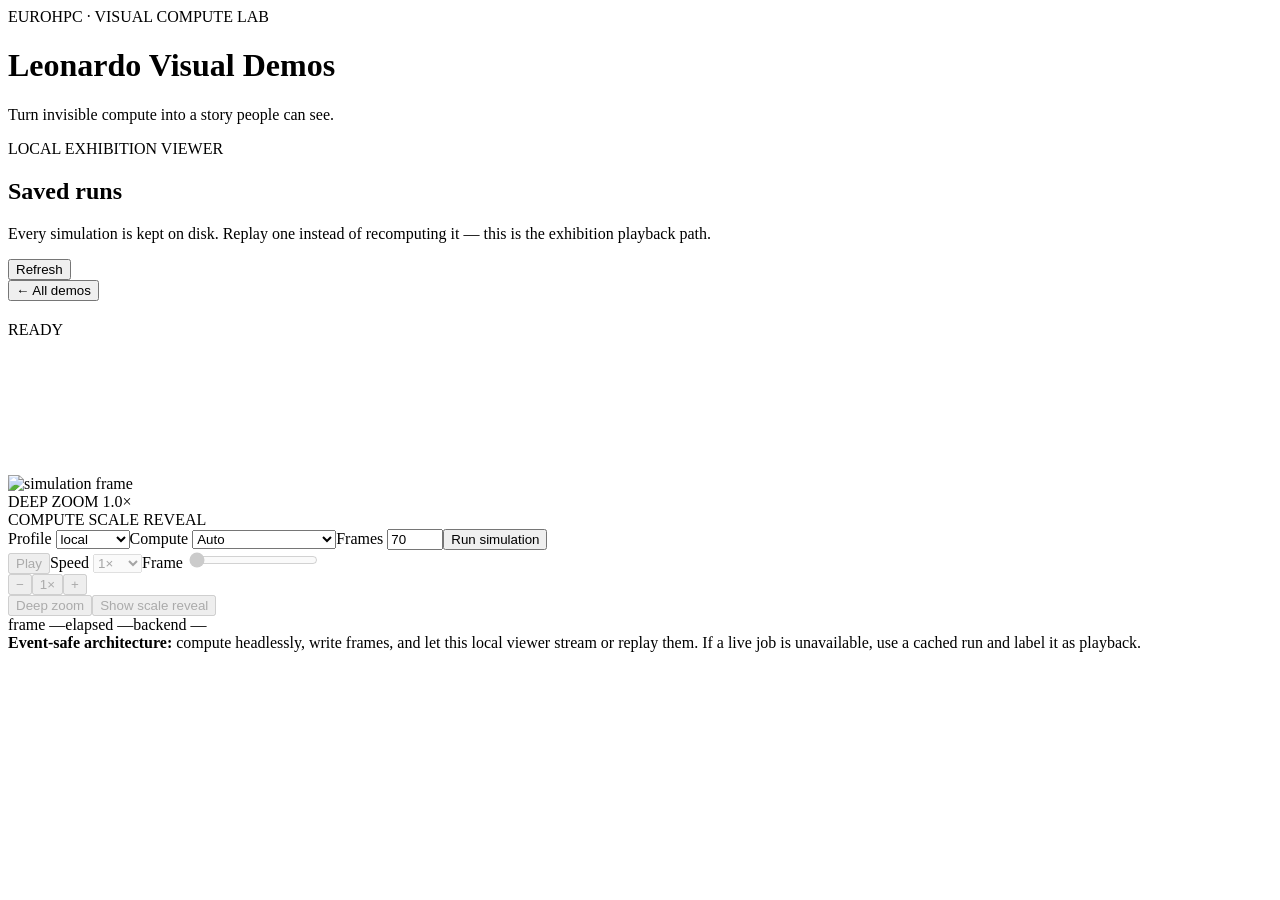
==== web/index.html @ 695512fb "Demos" ====
<!doctype html><html lang="en"><head><meta charset="utf-8"><meta name="viewport" content="width=device-width,initial-scale=1"><title>Leonardo Visual Demos</title><link rel="stylesheet" href="/static/style.css"></head>
<body>
<div class="noise"></div>
<header><div><div class="eyebrow">EUROHPC · VISUAL COMPUTE LAB</div><h1>Leonardo Visual Demos</h1><p>Turn invisible compute into a story people can see.</p></div><div id="backendPill" class="pill">LOCAL EXHIBITION VIEWER</div></header>
<main>
<section id="gallery" class="gallery"></section>
<section id="library" class="library"><div class="libraryHead"><h2>Saved runs</h2><p>Every simulation is kept on disk. Replay one instead of recomputing it &mdash; this is the exhibition playback path.</p><button id="libRefresh">Refresh</button></div><div id="libList" class="libList"></div></section>
<section id="stage" class="stage hidden">
  <div class="stageTop"><button id="back">← All demos</button><div><div id="stageEyebrow" class="eyebrow"></div><h2 id="stageTitle"></h2><p id="stageTag"></p></div><div id="status" class="status">READY</div></div>
  <div class="screenWrap"><img id="screen" alt="simulation frame"><canvas id="deepCanvas" class="deepCanvas hidden"></canvas><div id="deepBadge" class="deepBadge hidden">DEEP ZOOM 1.0×</div><div id="story" class="story"></div><div id="scaleReveal" class="scaleReveal">COMPUTE SCALE REVEAL</div></div>
  <div class="controls"><div id="sliders" class="sliders"></div><div class="actions"><label>Profile <select id="profile"><option>local</option><option>desktop</option><option>leonardo</option></select></label><label>Compute <select id="backend"><option value="auto">Auto</option><option value="cpu">CPU</option><option value="gpu">GPU</option><option value="hybrid">GPU + CPU pipeline</option></select></label><label>Frames <input id="frames" type="number" min="20" max="600" value="70"></label><button id="run" class="primary">Run simulation</button><div class="playback" aria-label="Time-lapse controls"><button id="playPause" disabled>Play</button><label>Speed <select id="playbackRate" disabled><option value="0.5">0.5×</option><option value="1" selected>1×</option><option value="2">2×</option><option value="4">4×</option></select></label><label class="frameSeek">Frame <input id="frameSeek" type="range" min="0" max="0" value="0" disabled></label></div><div class="viewerZoom" aria-label="Viewer zoom controls"><button id="zoomOut" disabled title="Zoom out">−</button><button id="zoomReset" disabled title="Reset zoom">1×</button><button id="zoomIn" disabled title="Zoom in">+</button></div><button id="deepZoom" disabled title="Re-rendered tile pyramid">Deep zoom</button><button id="reveal" disabled>Show scale reveal</button></div></div>
  <div id="stageRuns" class="stageRuns"></div><div class="timeline"><div id="bar"></div></div><div class="metrics"><span id="metric1">frame —</span><span id="metric2">elapsed —</span><span id="metric3">backend —</span></div>
</section>
<section class="footerCard"><b>Event-safe architecture:</b> compute headlessly, write frames, and let this local viewer stream or replay them. If a live job is unavailable, use a cached run and label it as playback.</section>
</main><script src="/static/deepzoom.js"></script><script src="/static/app.js"></script></body></html>
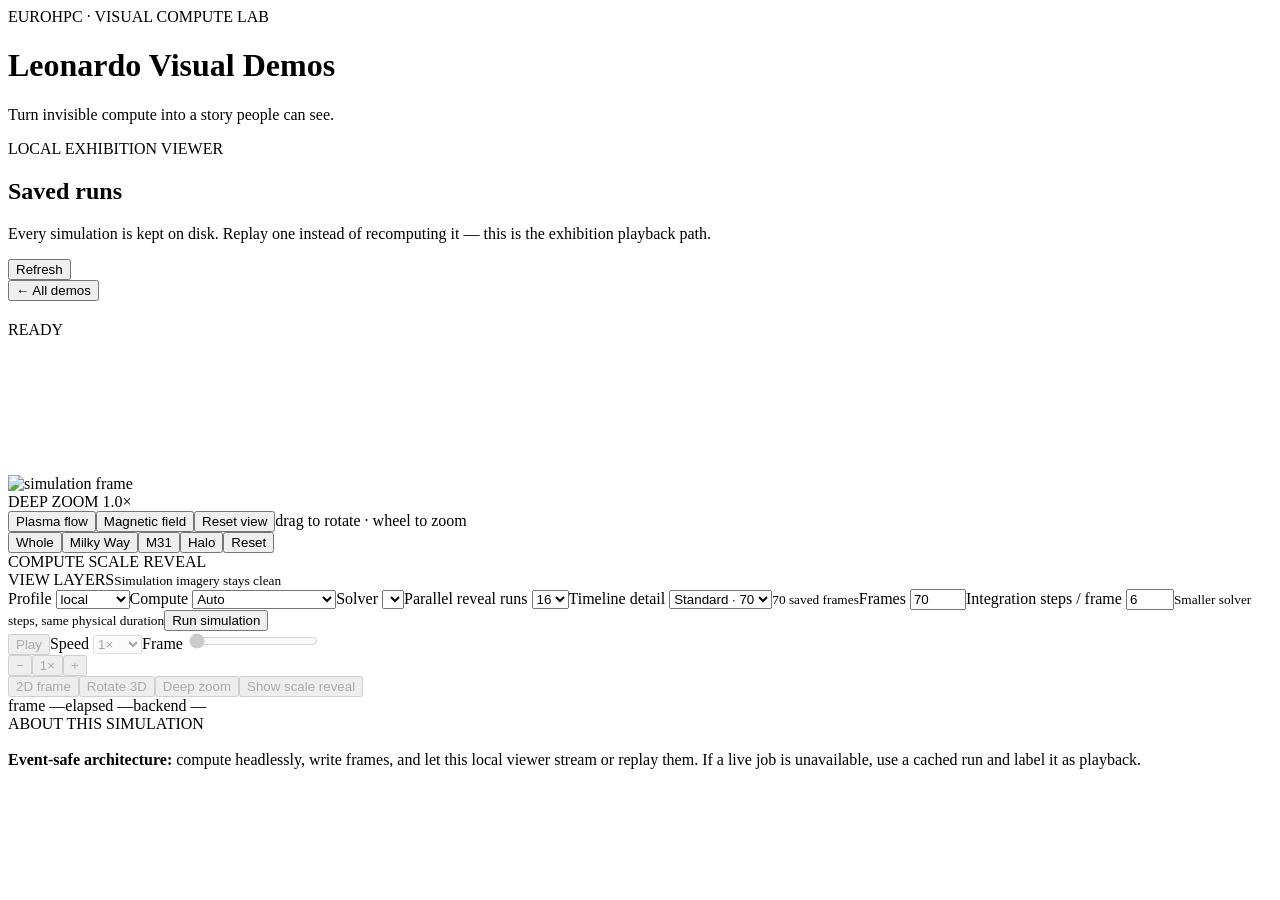
==== commit ce8e35ed: "feat(viewer): add interactive scientific controls" ====
--- a/web/index.html
+++ b/web/index.html
@@ -7,9 +7,10 @@
 <section id="library" class="library"><div class="libraryHead"><h2>Saved runs</h2><p>Every simulation is kept on disk. Replay one instead of recomputing it &mdash; this is the exhibition playback path.</p><button id="libRefresh">Refresh</button></div><div id="libList" class="libList"></div></section>
 <section id="stage" class="stage hidden">
   <div class="stageTop"><button id="back">← All demos</button><div><div id="stageEyebrow" class="eyebrow"></div><h2 id="stageTitle"></h2><p id="stageTag"></p></div><div id="status" class="status">READY</div></div>
-  <div class="screenWrap"><img id="screen" alt="simulation frame"><canvas id="deepCanvas" class="deepCanvas hidden"></canvas><div id="deepBadge" class="deepBadge hidden">DEEP ZOOM 1.0×</div><div id="story" class="story"></div><div id="scaleReveal" class="scaleReveal">COMPUTE SCALE REVEAL</div></div>
-  <div class="controls"><div id="sliders" class="sliders"></div><div class="actions"><label>Profile <select id="profile"><option>local</option><option>desktop</option><option>leonardo</option></select></label><label>Compute <select id="backend"><option value="auto">Auto</option><option value="cpu">CPU</option><option value="gpu">GPU</option><option value="hybrid">GPU + CPU pipeline</option></select></label><label>Frames <input id="frames" type="number" min="20" max="600" value="70"></label><button id="run" class="primary">Run simulation</button><div class="playback" aria-label="Time-lapse controls"><button id="playPause" disabled>Play</button><label>Speed <select id="playbackRate" disabled><option value="0.5">0.5×</option><option value="1" selected>1×</option><option value="2">2×</option><option value="4">4×</option></select></label><label class="frameSeek">Frame <input id="frameSeek" type="range" min="0" max="0" value="0" disabled></label></div><div class="viewerZoom" aria-label="Viewer zoom controls"><button id="zoomOut" disabled title="Zoom out">−</button><button id="zoomReset" disabled title="Reset zoom">1×</button><button id="zoomIn" disabled title="Zoom in">+</button></div><button id="deepZoom" disabled title="Re-rendered tile pyramid">Deep zoom</button><button id="reveal" disabled>Show scale reveal</button></div></div>
+  <div class="viewerLayout"><div class="screenWrap"><img id="screen" alt="simulation frame" draggable="false"><canvas id="deepCanvas" class="deepCanvas hidden"></canvas><canvas id="fusionCanvas" class="fusionCanvas hidden" aria-label="Interactive rotatable fusion torus"></canvas><canvas id="galaxy3dCanvas" class="galaxy3dCanvas hidden" aria-label="Interactive rotatable 3D self-gravitating galaxy collision"></canvas><div id="deepBadge" class="deepBadge hidden">DEEP ZOOM 1.0×</div><div id="fusionTools" class="fusionTools hidden"><button data-fusion-mode="plasma" class="selected">Plasma flow</button><button data-fusion-mode="magnetic">Magnetic field</button><button id="fusionReset">Reset view</button><span>drag to rotate · wheel to zoom</span></div><div id="galaxy3dTools" class="galaxy3dTools hidden"><button data-galaxy-focus="all" class="selected" title="Show both galaxies">Whole</button><button data-galaxy-focus="mw" title="Focus the Milky Way disc">Milky Way</button><button data-galaxy-focus="m31" title="Focus the M31 disc">M31</button><button id="galaxyHalo" class="selected" title="Show or hide massive dark-halo particles">Halo</button><button id="galaxy3dReset" title="Reset camera orientation">Reset</button></div><div id="overlayLayer" class="overlayLayer" aria-live="polite"></div><div id="scaleReveal" class="scaleReveal">COMPUTE SCALE REVEAL</div></div><aside id="viewerDock" class="viewerDock"><div class="dockHead"><span>VIEW LAYERS</span><small>Simulation imagery stays clean</small></div><div id="modeControls" class="dockGroup"></div><div id="overlayControls" class="dockGroup"></div></aside></div>
+  <div class="controls"><div id="sliders" class="sliders"></div><div class="actions"><label>Profile <select id="profile"><option>local</option><option>desktop</option><option>leonardo</option></select></label><label>Compute <select id="backend"><option value="auto">Auto</option><option value="cpu">CPU</option><option value="gpu">GPU</option><option value="hybrid">GPU + CPU pipeline</option></select></label><label id="methodControl" class="hidden">Solver <select id="method"></select><small id="methodHelp"></small></label><label id="parallelControl">Parallel reveal runs <select id="parallelCount"><option value="4">4</option><option value="9">9</option><option value="16" selected>16</option><option value="25">25</option><option value="36">36</option><option value="49">49</option><option value="64">64</option></select></label><label>Timeline detail <select id="timelineDetail"><option value="70" selected>Standard · 70</option><option value="140">Smooth · 140</option><option value="280">Fine · 280</option></select><small id="timelineHelp">70 saved frames</small></label><label>Frames <input id="frames" type="number" min="20" max="600" value="70"></label><label id="numericalStepControl" class="hidden">Integration steps / frame <input id="numericalSteps" type="number" min="1" max="32" value="6"><small id="numericalStepHelp">Smaller solver steps, same physical duration</small></label><button id="run" class="primary">Run simulation</button><div class="playback" aria-label="Time-lapse controls"><button id="playPause" disabled>Play</button><label>Speed <select id="playbackRate" disabled><option value="0.5">0.5×</option><option value="1" selected>1×</option><option value="2">2×</option><option value="4">4×</option></select></label><label class="frameSeek">Frame <input id="frameSeek" type="range" min="0" max="0" value="0" disabled></label></div><div class="viewerZoom" aria-label="Viewer zoom controls"><button id="zoomOut" disabled title="Zoom out">−</button><button id="zoomReset" disabled title="Reset zoom">1×</button><button id="zoomIn" disabled title="Zoom in">+</button></div><button id="fusionView" class="hidden" disabled title="Switch between the live rotatable torus and the rendered 2D frame">2D frame</button><button id="galaxy3dView" class="hidden" disabled title="Rotate the computed massive particles in three dimensions">Rotate 3D</button><button id="deepZoom" disabled title="Re-rendered tile pyramid">Deep zoom</button><button id="reveal" disabled>Show scale reveal</button></div></div>
   <div id="stageRuns" class="stageRuns"></div><div class="timeline"><div id="bar"></div></div><div class="metrics"><span id="metric1">frame —</span><span id="metric2">elapsed —</span><span id="metric3">backend —</span></div>
+  <section id="demoInfo" class="demoInfo"><div><div class="eyebrow">ABOUT THIS SIMULATION</div><h3 id="infoTitle"></h3></div><p id="infoSummary"></p><p id="infoMethod"></p></section>
 </section>
 <section class="footerCard"><b>Event-safe architecture:</b> compute headlessly, write frames, and let this local viewer stream or replay them. If a live job is unavailable, use a cached run and label it as playback.</section>
-</main><script src="/static/deepzoom.js"></script><script src="/static/app.js"></script></body></html>
+</main><script src="/static/deepzoom.js?v=6"></script><script src="/static/fusion_view.js?v=2"></script><script src="/static/galaxy3d_view.js?v=3"></script><script src="/static/app.js?v=8"></script></body></html>
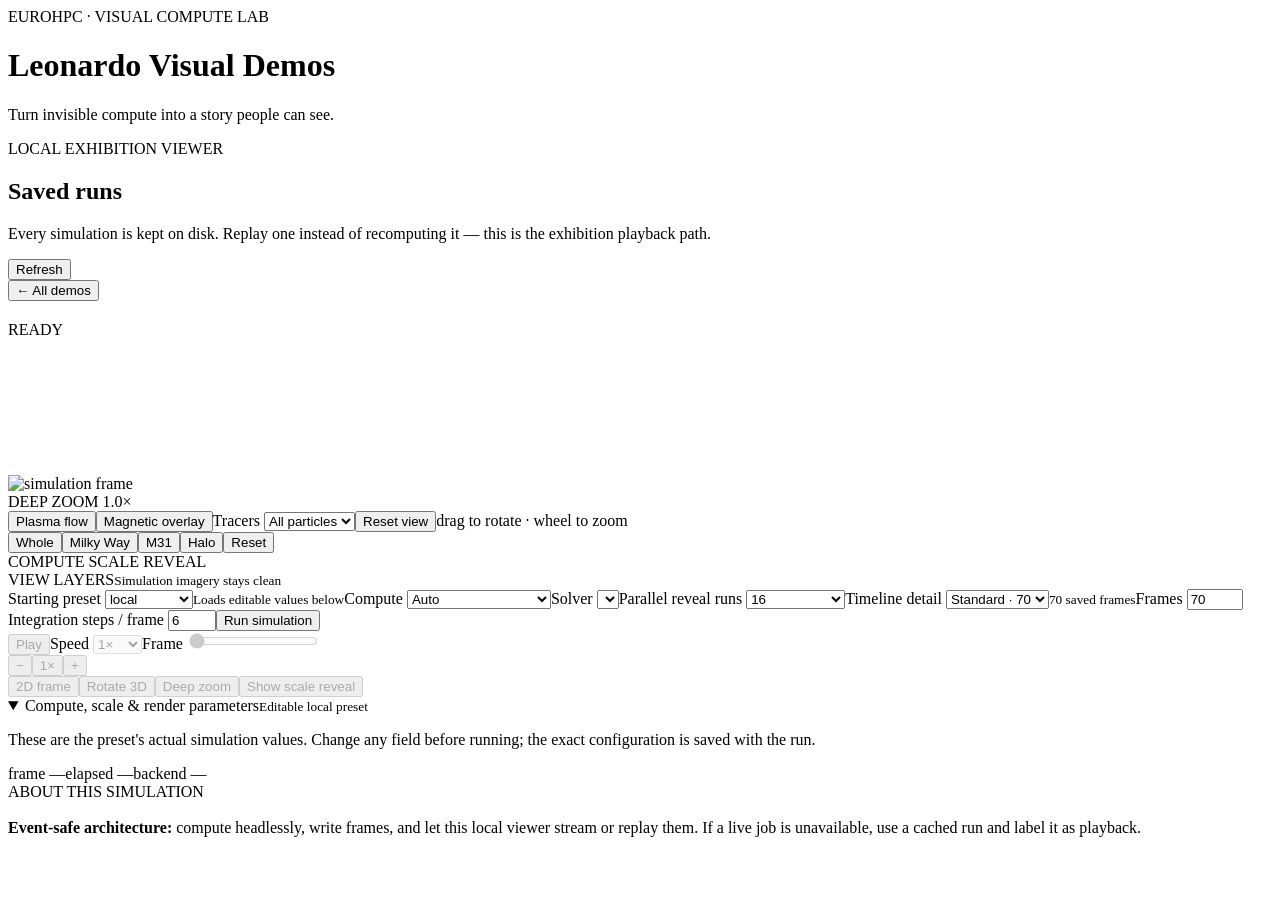
==== commit 8fa11e4c: "feat(viewer): expose editable compute profile settings" ====
--- a/web/index.html
+++ b/web/index.html
@@ -1,4 +1,4 @@
-<!doctype html><html lang="en"><head><meta charset="utf-8"><meta name="viewport" content="width=device-width,initial-scale=1"><title>Leonardo Visual Demos</title><link rel="stylesheet" href="/static/style.css"></head>
+<!doctype html><html lang="en"><head><meta charset="utf-8"><meta name="viewport" content="width=device-width,initial-scale=1"><title>Leonardo Visual Demos</title><link rel="icon" href="data:,"><link rel="stylesheet" href="/static/style.css"></head>
 <body>
 <div class="noise"></div>
 <header><div><div class="eyebrow">EUROHPC · VISUAL COMPUTE LAB</div><h1>Leonardo Visual Demos</h1><p>Turn invisible compute into a story people can see.</p></div><div id="backendPill" class="pill">LOCAL EXHIBITION VIEWER</div></header>
@@ -7,10 +7,10 @@
 <section id="library" class="library"><div class="libraryHead"><h2>Saved runs</h2><p>Every simulation is kept on disk. Replay one instead of recomputing it &mdash; this is the exhibition playback path.</p><button id="libRefresh">Refresh</button></div><div id="libList" class="libList"></div></section>
 <section id="stage" class="stage hidden">
   <div class="stageTop"><button id="back">← All demos</button><div><div id="stageEyebrow" class="eyebrow"></div><h2 id="stageTitle"></h2><p id="stageTag"></p></div><div id="status" class="status">READY</div></div>
-  <div class="viewerLayout"><div class="screenWrap"><img id="screen" alt="simulation frame" draggable="false"><canvas id="deepCanvas" class="deepCanvas hidden"></canvas><canvas id="fusionCanvas" class="fusionCanvas hidden" aria-label="Interactive rotatable fusion torus"></canvas><canvas id="galaxy3dCanvas" class="galaxy3dCanvas hidden" aria-label="Interactive rotatable 3D self-gravitating galaxy collision"></canvas><div id="deepBadge" class="deepBadge hidden">DEEP ZOOM 1.0×</div><div id="fusionTools" class="fusionTools hidden"><button data-fusion-mode="plasma" class="selected">Plasma flow</button><button data-fusion-mode="magnetic">Magnetic field</button><button id="fusionReset">Reset view</button><span>drag to rotate · wheel to zoom</span></div><div id="galaxy3dTools" class="galaxy3dTools hidden"><button data-galaxy-focus="all" class="selected" title="Show both galaxies">Whole</button><button data-galaxy-focus="mw" title="Focus the Milky Way disc">Milky Way</button><button data-galaxy-focus="m31" title="Focus the M31 disc">M31</button><button id="galaxyHalo" class="selected" title="Show or hide massive dark-halo particles">Halo</button><button id="galaxy3dReset" title="Reset camera orientation">Reset</button></div><div id="overlayLayer" class="overlayLayer" aria-live="polite"></div><div id="scaleReveal" class="scaleReveal">COMPUTE SCALE REVEAL</div></div><aside id="viewerDock" class="viewerDock"><div class="dockHead"><span>VIEW LAYERS</span><small>Simulation imagery stays clean</small></div><div id="modeControls" class="dockGroup"></div><div id="overlayControls" class="dockGroup"></div></aside></div>
-  <div class="controls"><div id="sliders" class="sliders"></div><div class="actions"><label>Profile <select id="profile"><option>local</option><option>desktop</option><option>leonardo</option></select></label><label>Compute <select id="backend"><option value="auto">Auto</option><option value="cpu">CPU</option><option value="gpu">GPU</option><option value="hybrid">GPU + CPU pipeline</option></select></label><label id="methodControl" class="hidden">Solver <select id="method"></select><small id="methodHelp"></small></label><label id="parallelControl">Parallel reveal runs <select id="parallelCount"><option value="4">4</option><option value="9">9</option><option value="16" selected>16</option><option value="25">25</option><option value="36">36</option><option value="49">49</option><option value="64">64</option></select></label><label>Timeline detail <select id="timelineDetail"><option value="70" selected>Standard · 70</option><option value="140">Smooth · 140</option><option value="280">Fine · 280</option></select><small id="timelineHelp">70 saved frames</small></label><label>Frames <input id="frames" type="number" min="20" max="600" value="70"></label><label id="numericalStepControl" class="hidden">Integration steps / frame <input id="numericalSteps" type="number" min="1" max="32" value="6"><small id="numericalStepHelp">Smaller solver steps, same physical duration</small></label><button id="run" class="primary">Run simulation</button><div class="playback" aria-label="Time-lapse controls"><button id="playPause" disabled>Play</button><label>Speed <select id="playbackRate" disabled><option value="0.5">0.5×</option><option value="1" selected>1×</option><option value="2">2×</option><option value="4">4×</option></select></label><label class="frameSeek">Frame <input id="frameSeek" type="range" min="0" max="0" value="0" disabled></label></div><div class="viewerZoom" aria-label="Viewer zoom controls"><button id="zoomOut" disabled title="Zoom out">−</button><button id="zoomReset" disabled title="Reset zoom">1×</button><button id="zoomIn" disabled title="Zoom in">+</button></div><button id="fusionView" class="hidden" disabled title="Switch between the live rotatable torus and the rendered 2D frame">2D frame</button><button id="galaxy3dView" class="hidden" disabled title="Rotate the computed massive particles in three dimensions">Rotate 3D</button><button id="deepZoom" disabled title="Re-rendered tile pyramid">Deep zoom</button><button id="reveal" disabled>Show scale reveal</button></div></div>
+  <div class="viewerLayout"><div class="screenWrap"><img id="screen" alt="simulation frame" draggable="false"><canvas id="deepCanvas" class="deepCanvas hidden"></canvas><canvas id="fusionCanvas" class="fusionCanvas hidden" aria-label="Interactive rotatable fusion torus"></canvas><canvas id="galaxy3dCanvas" class="galaxy3dCanvas hidden" aria-label="Interactive rotatable 3D self-gravitating galaxy collision"></canvas><div id="deepBadge" class="deepBadge hidden">DEEP ZOOM 1.0×</div><div id="fusionTools" class="fusionTools hidden"><button data-fusion-layer="plasma" class="selected">Plasma flow</button><button data-fusion-layer="magnetic">Magnetic overlay</button><label>Tracers <select id="fusionParticles"><option value="all">All particles</option><option value="0">Cyan</option><option value="1">Amber</option><option value="2">Violet</option><option value="3">Mint</option></select></label><button id="fusionReset">Reset view</button><span>drag to rotate · wheel to zoom</span></div><div id="galaxy3dTools" class="galaxy3dTools hidden"><button data-galaxy-focus="all" class="selected" title="Show both galaxies">Whole</button><button data-galaxy-focus="mw" title="Focus the Milky Way disc">Milky Way</button><button data-galaxy-focus="m31" title="Focus the M31 disc">M31</button><button id="galaxyHalo" class="selected" title="Show or hide massive dark-halo particles">Halo</button><button id="galaxy3dReset" title="Reset camera orientation">Reset</button></div><div id="overlayLayer" class="overlayLayer" aria-live="polite"></div><div id="scaleReveal" class="scaleReveal">COMPUTE SCALE REVEAL</div></div><aside id="viewerDock" class="viewerDock"><div class="dockHead"><span>VIEW LAYERS</span><small>Simulation imagery stays clean</small></div><div id="modeControls" class="dockGroup"></div><div id="overlayControls" class="dockGroup"></div></aside></div>
+  <div class="controls"><div id="sliders" class="sliders"></div><div class="actions"><label>Starting preset <select id="profile"><option>benchmark</option><option selected>local</option><option>desktop</option><option>leonardo</option></select><small>Loads editable values below</small></label><label>Compute <select id="backend"><option value="auto">Auto</option><option value="cpu">CPU</option><option value="gpu">GPU</option><option value="hybrid">GPU + CPU pipeline</option></select></label><label id="methodControl" class="hidden">Solver <select id="method"></select><small id="methodHelp"></small></label><label id="parallelControl" class="hidden">Parallel reveal runs <select id="parallelCount"><option value="1">1 · single run</option><option value="4">4</option><option value="9">9</option><option value="16" selected>16</option><option value="25">25</option><option value="36">36</option><option value="49">49</option><option value="64">64</option></select></label><label>Timeline detail <select id="timelineDetail"><option value="70" selected>Standard · 70</option><option value="140">Smooth · 140</option><option value="280">Fine · 280</option></select><small id="timelineHelp">70 saved frames</small></label><label>Frames <input id="frames" type="number" min="1" max="600" value="70"></label><label id="numericalStepControl" class="hidden">Integration steps / frame <input id="numericalSteps" type="number" min="1" max="32" value="6"><small id="numericalStepHelp"></small></label><button id="run" class="primary">Run simulation</button><div class="playback" aria-label="Time-lapse controls"><button id="playPause" disabled>Play</button><label>Speed <select id="playbackRate" disabled><option value="0.5">0.5×</option><option value="1" selected>1×</option><option value="2">2×</option><option value="4">4×</option></select></label><label class="frameSeek">Frame <input id="frameSeek" type="range" min="0" max="0" value="0" disabled></label></div><div class="viewerZoom" aria-label="Viewer zoom controls"><button id="zoomOut" disabled title="Zoom out">−</button><button id="zoomReset" disabled title="Reset zoom">1×</button><button id="zoomIn" disabled title="Zoom in">+</button></div><button id="fusionView" class="hidden" disabled title="Switch between the live rotatable torus and the rendered 2D frame">2D frame</button><button id="galaxy3dView" class="hidden" disabled title="Rotate the computed massive particles in three dimensions">Rotate 3D</button><button id="deepZoom" disabled title="Re-rendered tile pyramid">Deep zoom</button><button id="reveal" disabled>Show scale reveal</button></div><details id="profileEditor" class="profileEditor" open><summary><span>Compute, scale &amp; render parameters</span><small id="profileEditorSummary">Editable local preset</small></summary><p>These are the preset's actual simulation values. Change any field before running; the exact configuration is saved with the run.</p><div id="profileSettings" class="profileSettings"></div></details></div>
   <div id="stageRuns" class="stageRuns"></div><div class="timeline"><div id="bar"></div></div><div class="metrics"><span id="metric1">frame —</span><span id="metric2">elapsed —</span><span id="metric3">backend —</span></div>
   <section id="demoInfo" class="demoInfo"><div><div class="eyebrow">ABOUT THIS SIMULATION</div><h3 id="infoTitle"></h3></div><p id="infoSummary"></p><p id="infoMethod"></p></section>
 </section>
 <section class="footerCard"><b>Event-safe architecture:</b> compute headlessly, write frames, and let this local viewer stream or replay them. If a live job is unavailable, use a cached run and label it as playback.</section>
-</main><script src="/static/deepzoom.js?v=6"></script><script src="/static/fusion_view.js?v=2"></script><script src="/static/galaxy3d_view.js?v=3"></script><script src="/static/app.js?v=8"></script></body></html>
+</main><script src="/static/deepzoom.js?v=6"></script><script src="/static/fusion_view.js?v=3"></script><script src="/static/galaxy3d_view.js?v=3"></script><script src="/static/app.js?v=10"></script></body></html>
